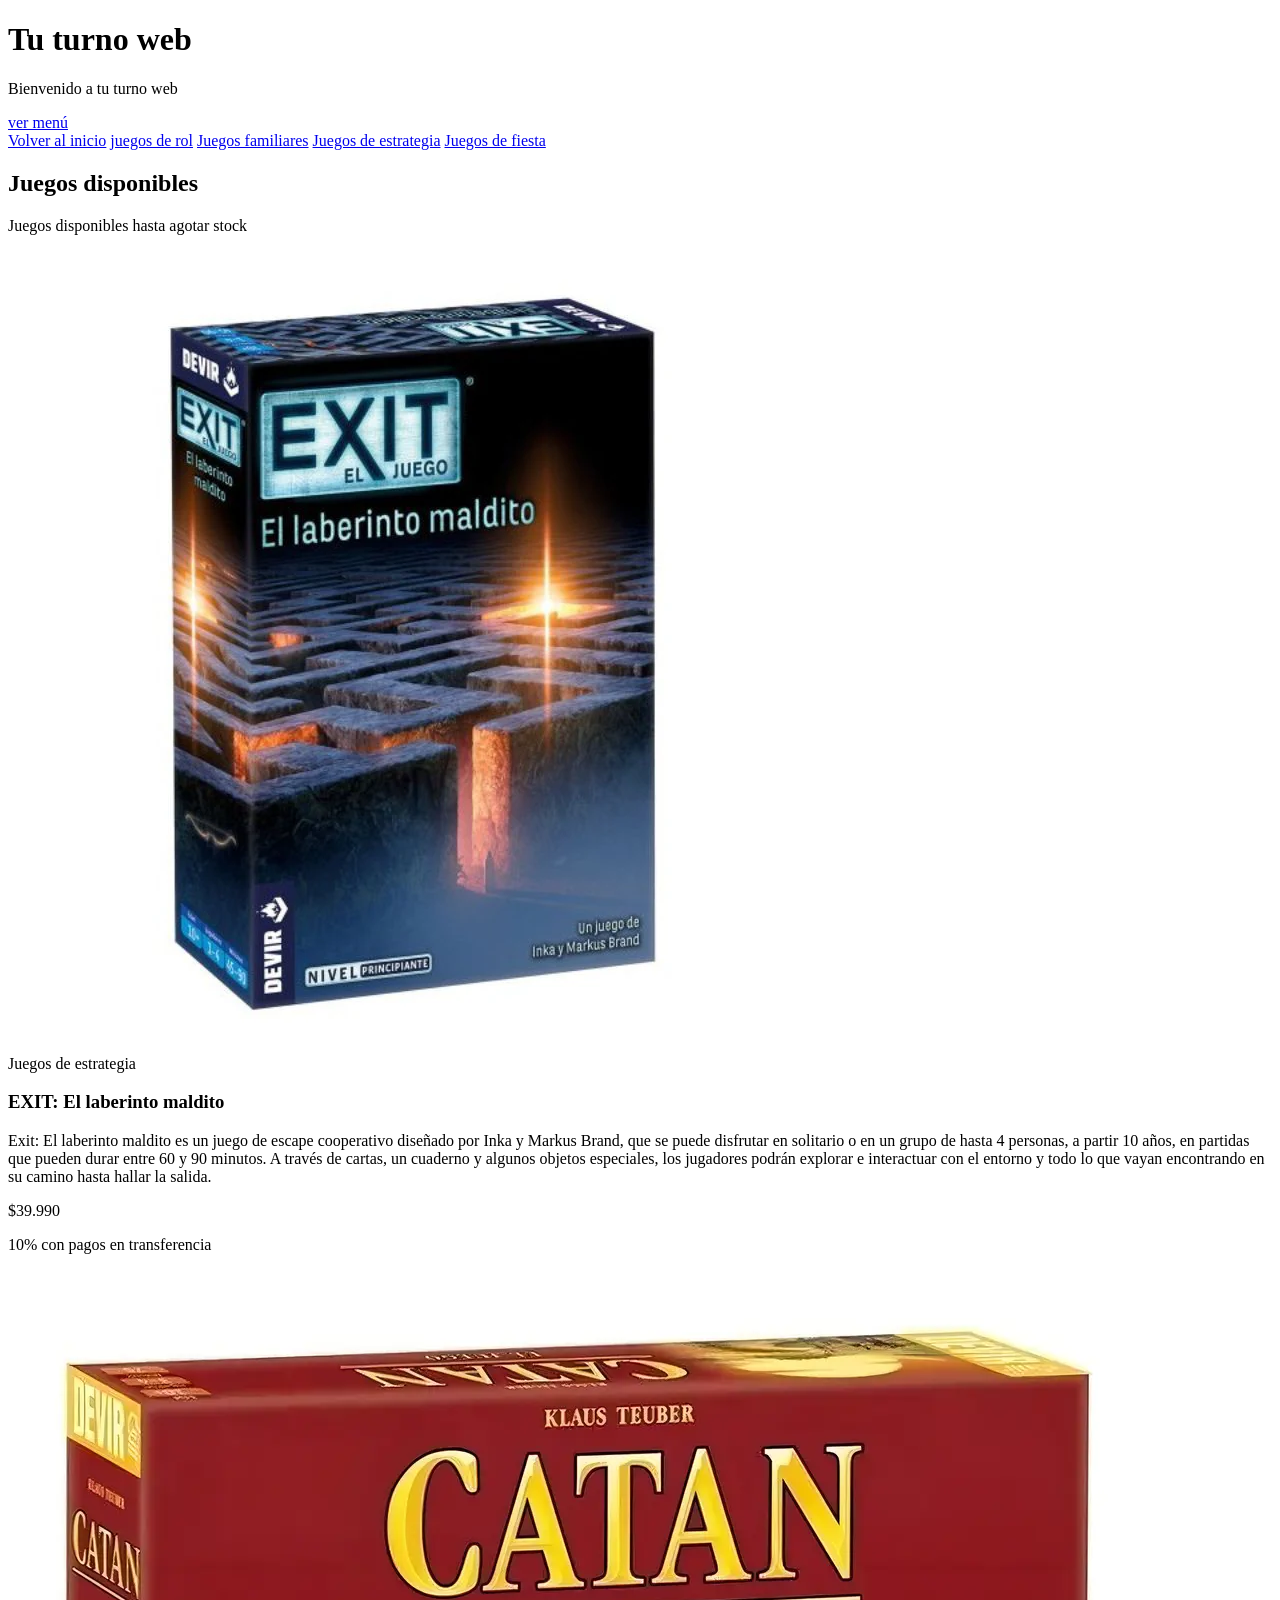
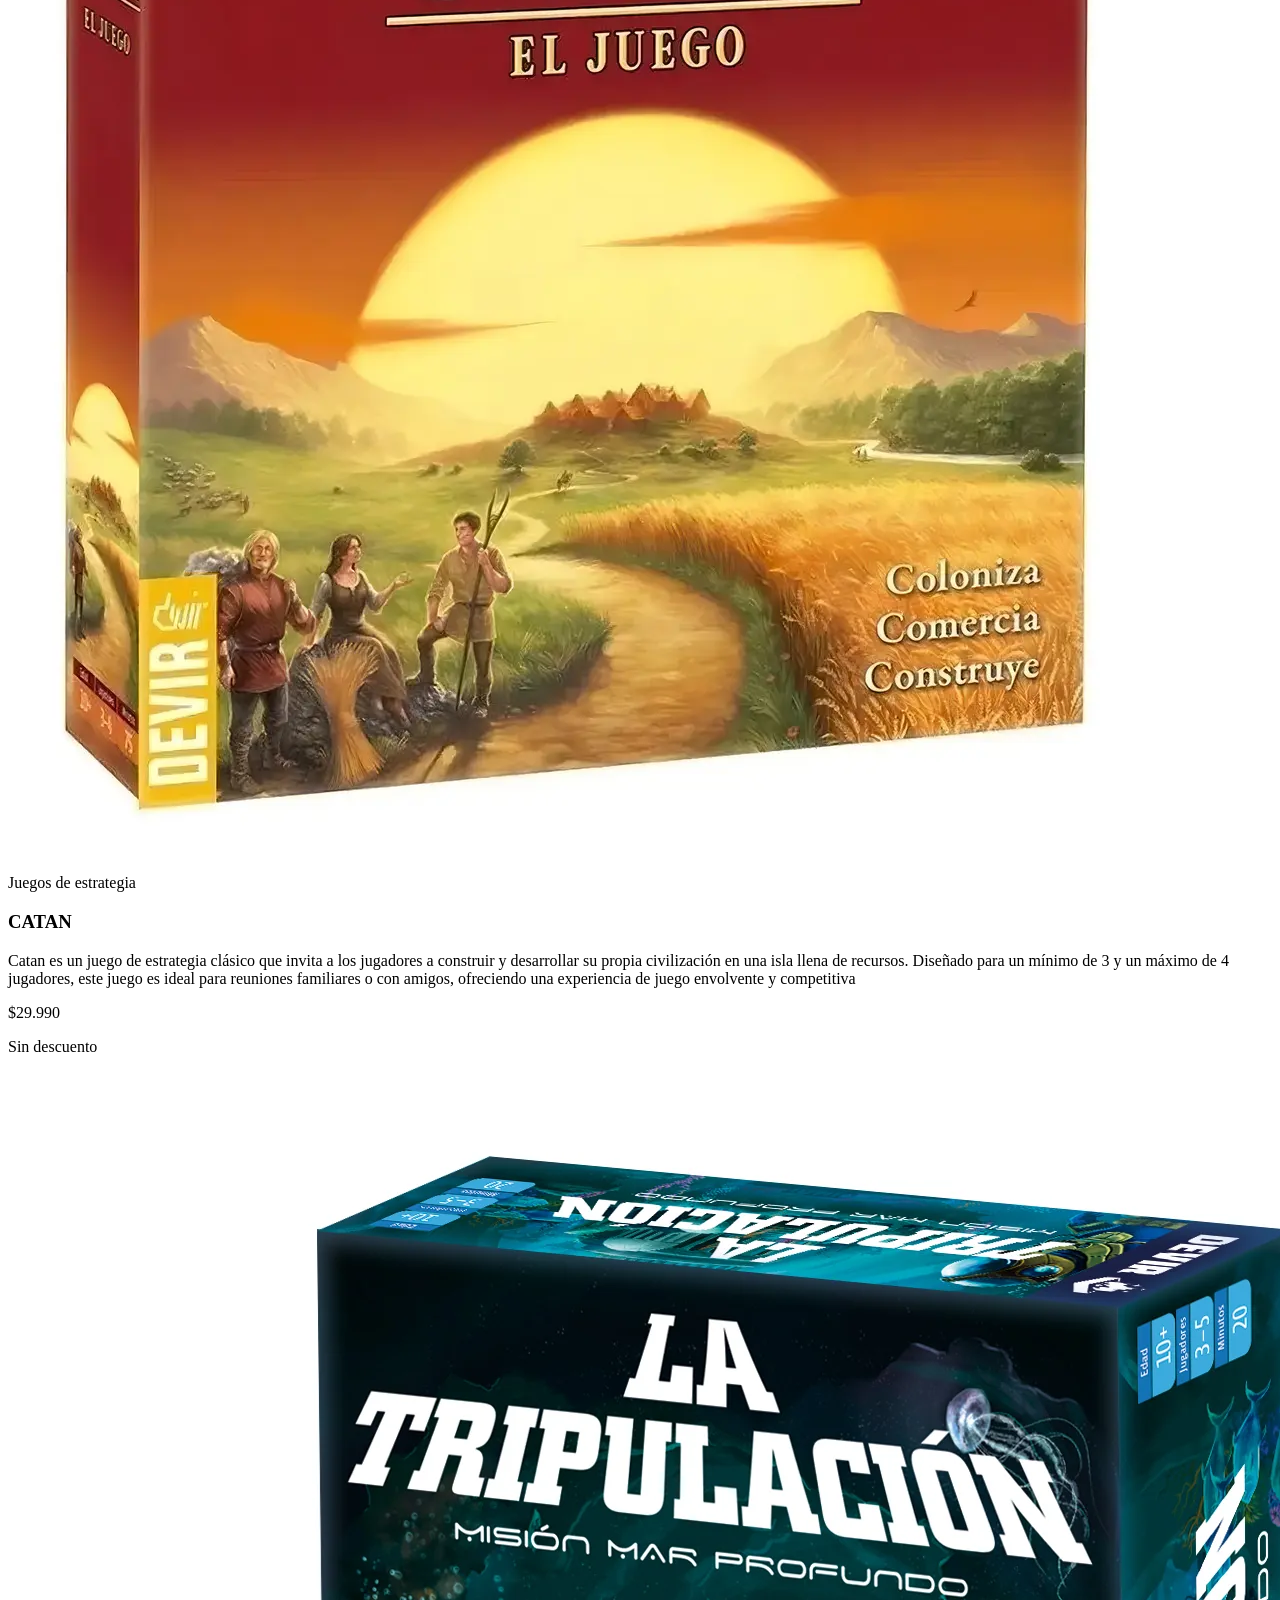
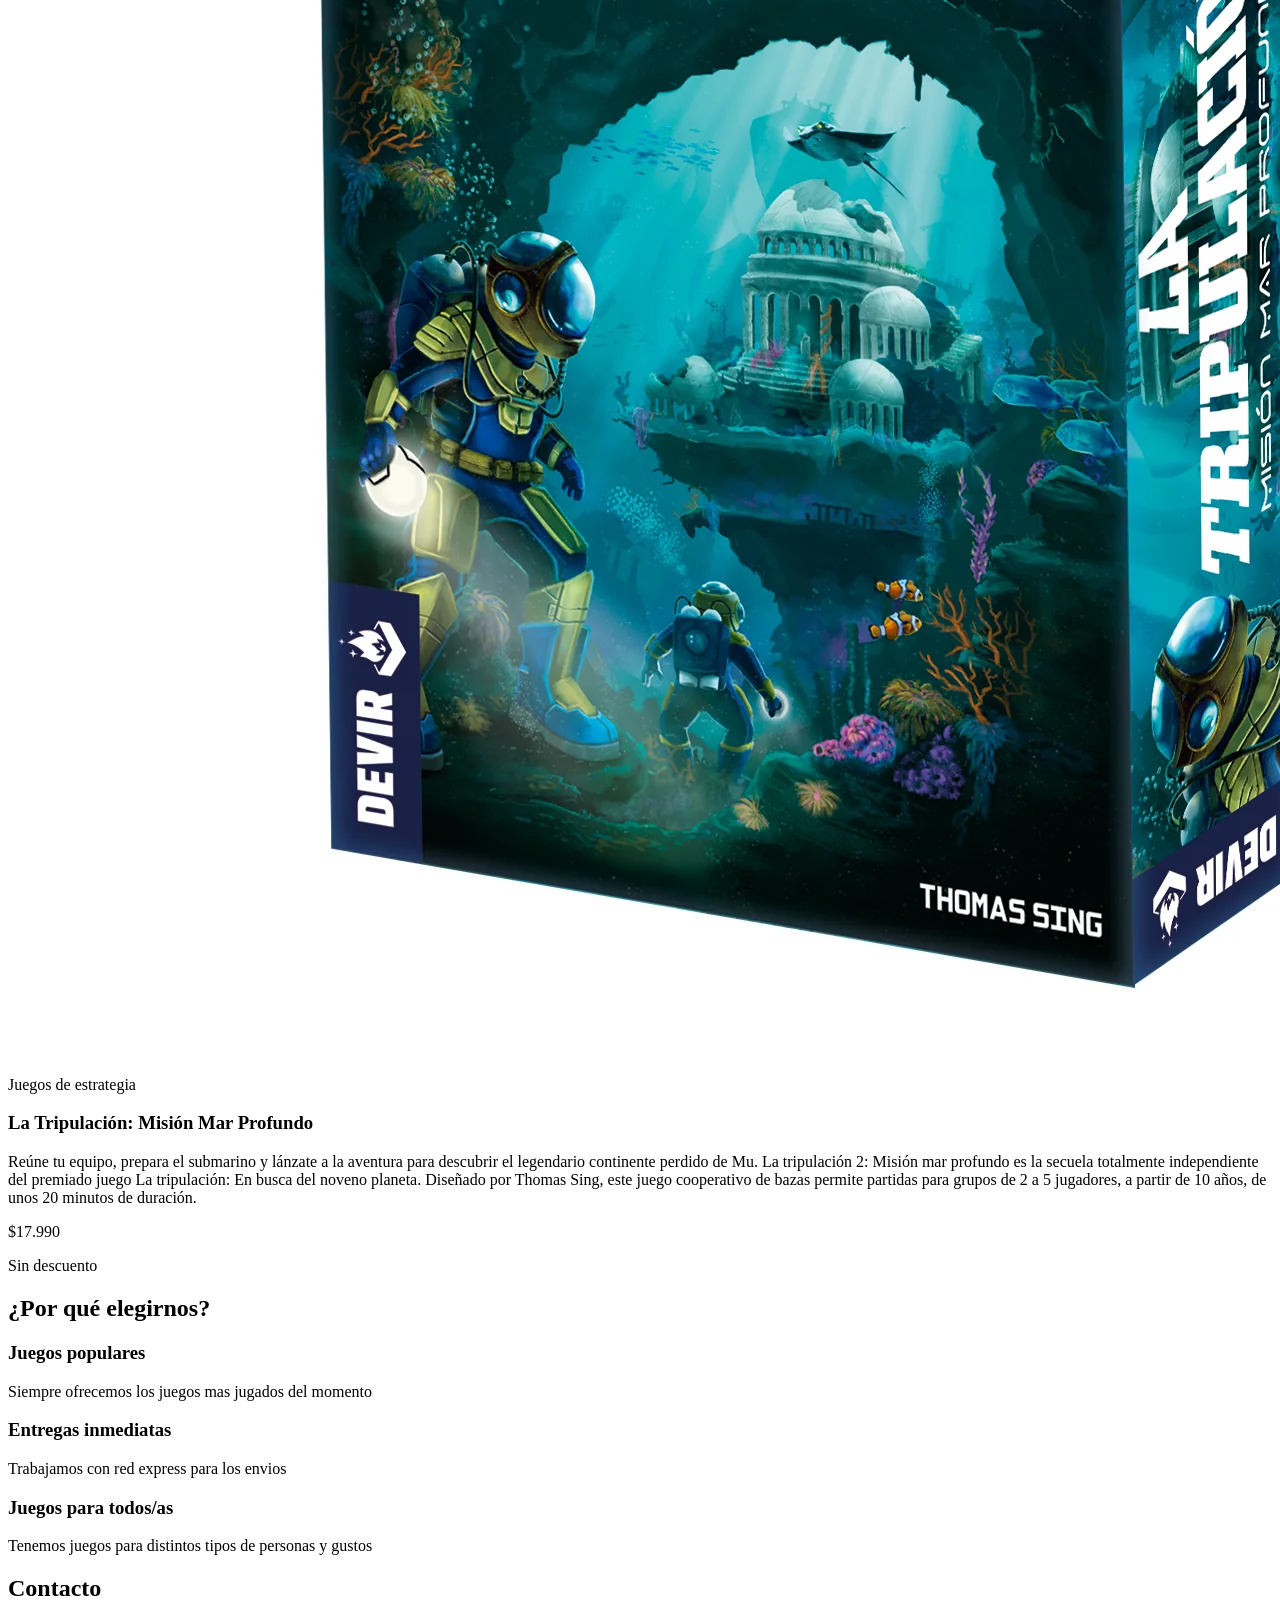
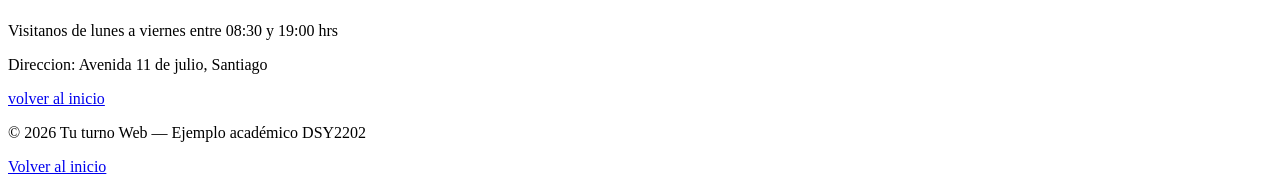
==== juegos-estrategia.html @ 8e1f60b4 "Subiendo todos los HTML" ====
<!DOCTYPE html>
<html lang="es">
     <head>
        <meta charset="UTF-8">
        <meta name="viewport" content="width=device-width, initial-scale=1.0">
        <title>Juegos estrategia</title>
        <link rel="stylesheet" href="css/style.css">
    </head>
    <body>
         <header class="encabezado" id="inicio">
            <div class="contenedor encabezado-contenido">
                <h1>Tu turno web</h1>
                <p>Bienvenido a tu turno web</p>
                <a href="#menu" class="boton-principal">ver menú</a>
            </div>
        </header>
        <nav class="navegacion">
            <a href="index.html">Volver al inicio</a>
            <a href="juegos-rol.html">juegos de rol</a>
            <a href="juegos-familiares.html">Juegos familiares</a>
            <a href="juegos-estrategia.html">Juegos de estrategia</a>
            <a href="juegos-fiesta.html">Juegos de fiesta</a>
        </nav>

        <main>
            <section class="seccion juegos">
                <div class="contenedor">
                    <h2>Juegos disponibles</h2>
                    <p>Juegos disponibles hasta agotar stock</p>

                    <div class="contenedor-tarjetas">
                        <article class="tarjeta-lista">
                            <img src="img/ExitLaberintoMaldito.webp" alt="EXIT el laberinto maldito">
                            <div class="tarjeta-lista-estrategia">
                                <span class="categoria-lista">Juegos de estrategia</span>
                                <h3>EXIT: El laberinto maldito</h3>
                                <p>
                                    Exit: El laberinto maldito es un juego de escape cooperativo diseñado por Inka y Markus Brand, que se puede disfrutar en solitario
                                    o en un grupo de hasta 4 personas, a partir 10 años, en partidas que pueden durar entre 60 y 90 minutos. A través de cartas, un cuaderno
                                    y algunos objetos especiales, los jugadores podrán explorar e interactuar con el entorno y todo lo que vayan encontrando en su camino 
                                    hasta hallar la salida.
                                </p>
                                <p class="precio-lista"> $39.990</p>
                                <p class="descuento-lista">10% con pagos en transferencia</p>
                            </div>
                        </article>

                        <article class="tarjeta-lista">
                            <img src="img/catan.webp" alt="CATAN">
                            <div class="tarjeta-lista-estrategia">
                                <span class="categoria-lista">Juegos de estrategia</span>
                                <h3>CATAN</h3>
                                <p>
                                    Catan es un juego de estrategia clásico que invita a los jugadores a construir y desarrollar su propia civilización en una isla llena de recursos.
                                    Diseñado para un mínimo de 3 y un máximo de 4 jugadores, este juego es ideal para reuniones familiares o con amigos, ofreciendo una experiencia
                                    de juego envolvente y competitiva
                                </p>
                                <p class="precio-lista">$29.990</p>
                                <p class="descuento-lista">Sin descuento</p>
                            </div>
                        </article>
                        <article class="tarjeta-lista">
                            <img src="img/tripulacion.webp" alt="Tripulacion">
                            <div class="tarjeta-lista-estrategia">
                                <span class="categoria-lista">Juegos de estrategia</span>
                                <h3>La Tripulación: Misión Mar Profundo</h3>
                                <p>
                                    Reúne tu equipo, prepara el submarino y lánzate a la aventura para descubrir el legendario continente perdido de Mu.
                                    La tripulación 2: Misión mar profundo es la secuela totalmente independiente del premiado juego La tripulación: En busca del noveno planeta.
                                    Diseñado por Thomas Sing, este juego cooperativo de bazas permite partidas para grupos de 2 a 5 jugadores, a partir de 10 años, de unos 20 minutos de duración.
                                </p>
                                <p class="precio-lista">$17.990</p>
                                <p class="descuento-lista">Sin descuento</p>
                            </div>

                        </article>
                    </div>
                </div>
            </section>

            <!-- ========================================================= -->
            <!-- SECCIÓN BENEFICIOS -->
            <!-- ========================================================= -->
            <section class="seccion beneficios" id="beneficios">
                <div class="contenedor">
                    <h2>¿Por qué elegirnos?</h2>
                    <div class="contenedor-beneficios">
                        <article class="beneficios">
                            <h3>Juegos populares</h3>
                            <p>Siempre ofrecemos los juegos mas jugados del momento</p>
                        </article>
                        <article class="beneficios">
                            <h3>Entregas inmediatas</h3>
                            <p>Trabajamos con red express para los envios</p>
                        </article>
                        <article class="beneficios">
                            <h3>Juegos para todos/as</h3>
                            <p>Tenemos juegos para distintos tipos de personas y gustos</p>
                        </article>
                    </div>
                </div>
            </section>

            <section class="seccion contacto" id="contacto">
                <div class="contenedor">
                    <h2>Contacto</h2>
                    <p>
                        Visitanos de lunes a viernes entre 08:30 y 19:00 hrs
                    </p>
                    <p>
                        Direccion: Avenida 11 de julio, Santiago
                    </p>

                    <a href="#inicio" class="boton-secundario">volver al inicio</a>
                </div>
            </section>
        </main>

         <!-- ========================================================= -->
        <!-- PIE DE PÁGINA -->
        <!-- ========================================================= -->

        <footer class="pie-pagina">
            <p>© 2026 Tu turno Web — Ejemplo académico DSY2202</p>
            <a href="index.html">Volver al inicio</a>
        </footer>
</html>
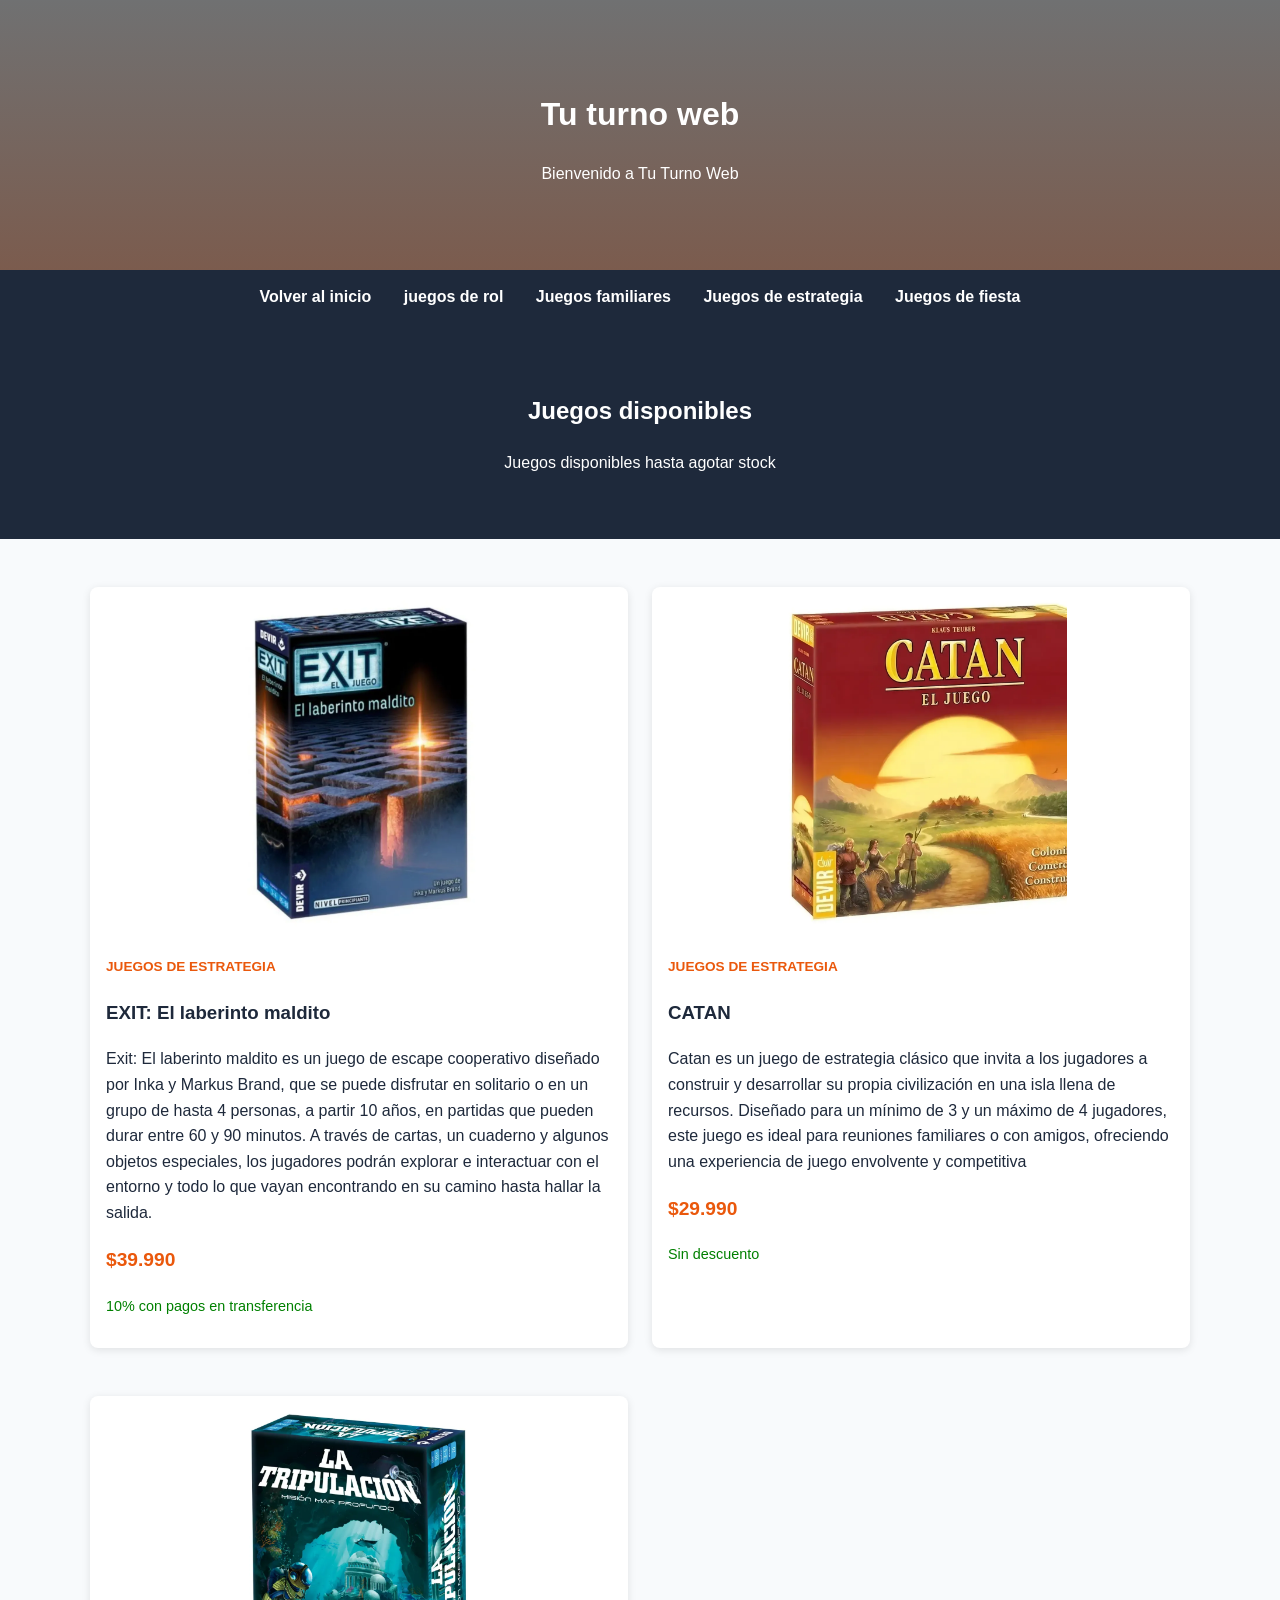
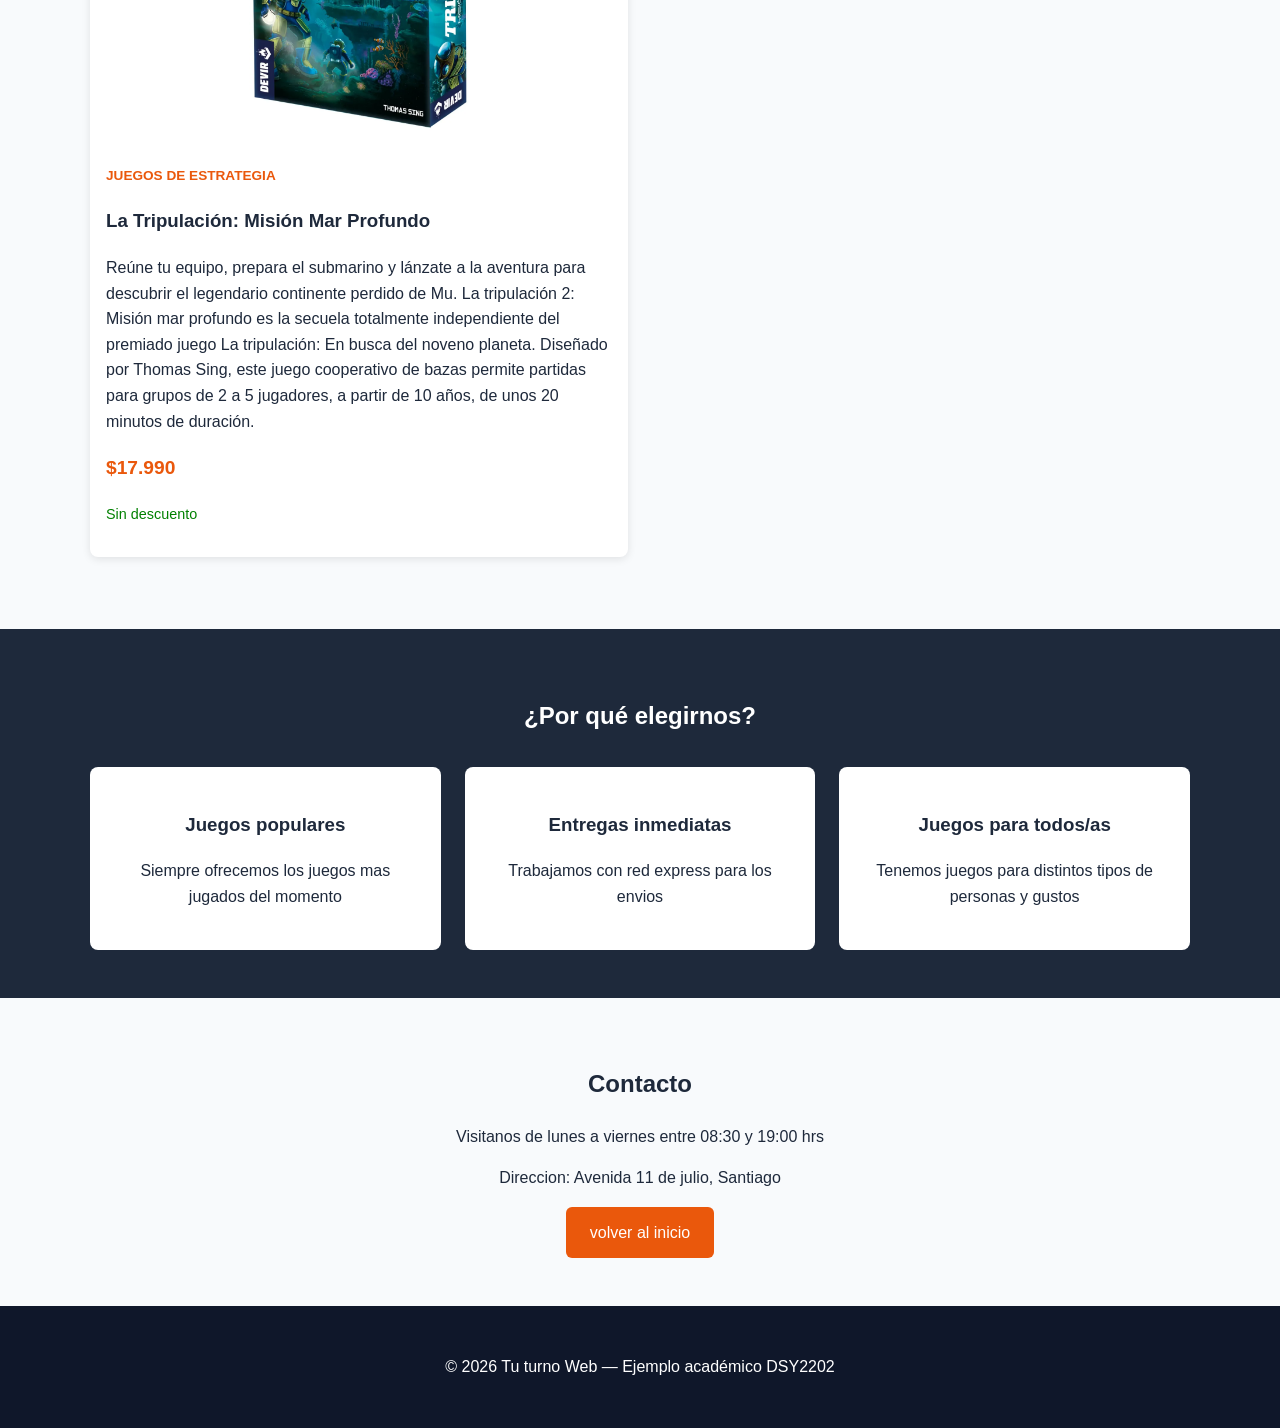
==== commit 83a2cad1: "css agregado al proyecto" ====
--- a/juegos-estrategia.html
+++ b/juegos-estrategia.html
@@ -10,8 +10,7 @@
          <header class="encabezado" id="inicio">
             <div class="contenedor encabezado-contenido">
                 <h1>Tu turno web</h1>
-                <p>Bienvenido a tu turno web</p>
-                <a href="#menu" class="boton-principal">ver menú</a>
+                <p>Bienvenido a Tu Turno Web</p>
             </div>
         </header>
         <nav class="navegacion">
@@ -27,10 +26,13 @@
                 <div class="contenedor">
                     <h2>Juegos disponibles</h2>
                     <p>Juegos disponibles hasta agotar stock</p>
-
+                </div>
+            </section>
+            <section class="seccion lista" id="lista-estrategia">
+                <div class="contenedor">
                     <div class="contenedor-tarjetas">
                         <article class="tarjeta-lista">
-                            <img src="img/ExitLaberintoMaldito.webp" alt="EXIT el laberinto maldito">
+                            <img src="img/ExitLaberintoMaldito .webp" alt="EXIT el laberinto maldito">
                             <div class="tarjeta-lista-estrategia">
                                 <span class="categoria-lista">Juegos de estrategia</span>
                                 <h3>EXIT: El laberinto maldito</h3>
@@ -46,7 +48,7 @@
                         </article>
 
                         <article class="tarjeta-lista">
-                            <img src="img/catan.webp" alt="CATAN">
+                            <img src="img/catan .webp" alt="CATAN">
                             <div class="tarjeta-lista-estrategia">
                                 <span class="categoria-lista">Juegos de estrategia</span>
                                 <h3>CATAN</h3>
@@ -60,7 +62,7 @@
                             </div>
                         </article>
                         <article class="tarjeta-lista">
-                            <img src="img/tripulacion.webp" alt="Tripulacion">
+                            <img src="img/tripulacion .webp" alt="Tripulacion">
                             <div class="tarjeta-lista-estrategia">
                                 <span class="categoria-lista">Juegos de estrategia</span>
                                 <h3>La Tripulación: Misión Mar Profundo</h3>
@@ -76,6 +78,7 @@
                         </article>
                     </div>
                 </div>
+                
             </section>
 
             <!-- ========================================================= -->
@@ -111,7 +114,7 @@
                         Direccion: Avenida 11 de julio, Santiago
                     </p>
 
-                    <a href="#inicio" class="boton-secundario">volver al inicio</a>
+                    <a href="index.html" class="boton-secundario">volver al inicio</a>
                 </div>
             </section>
         </main>
@@ -122,6 +125,5 @@
 
         <footer class="pie-pagina">
             <p>© 2026 Tu turno Web — Ejemplo académico DSY2202</p>
-            <a href="index.html">Volver al inicio</a>
         </footer>
 </html>
--- a/css/style.css
+++ b/css/style.css
@@ -0,0 +1,333 @@
+:root{
+    /* Colores principales */
+    --color-header: #1E293B;        /* Azul Oxford Profundo */
+    --color-fondo: #F8FAFC;         /* Blanco Roto / Crema */
+    --color-tarjeta: #FFFFFF;       /* Blanco Puro */
+    --color-footer: #0F172A;        /* Gris Grafito Oscuro */
+    --color-acento: #EA580C;        /* Naranja Vibrante */
+
+    /* Textos */
+    --color-texto-claro: #FFFFFF;   /* Para texto sobre fondos oscuros */
+    --color-texto-oscuro: #1E293B;  /* Para texto sobre fondos claros */
+    --fuente-principal: Arial, Helvetica, sans-serif;
+}
+
+* {
+    box-sizing: border-box;
+}
+
+body{
+    margin: 0;
+    font-family: var(--fuente-principal);
+    background-color: var(--color-fondo);
+    color: var(--color-texto-oscuro);
+    line-height: 1.6;
+}
+
+img {
+    max-width: 100%;
+    display: block;
+    height: auto;
+}
+
+.contenedor{
+    width: 90%;
+    max-width: 1100px;
+    margin: 0 auto;
+}
+
+/*
+    encabezado
+ */
+
+.encabezado{
+    min-height: 30vh;
+    background: linear-gradient(rgba(0,0,0,0.55), rgba(92,52,34,0.8));
+    background-size:  cover;
+    background-position: center;
+
+    display: flex;
+    align-items: center;
+    text-align: center;
+    color:  var(--color-tarjeta);
+}
+
+.encabezado-contenido{
+    color: var(--color-texto-claro);
+    padding: 2rem;
+    animation: fadeIn 1.5s ease;
+}
+/*
+nav
+*/
+.navegacion{
+  background-color: var(--color-texto-oscuro);
+  text-align: center;
+  padding: 14px;
+  position: sticky;
+  top: 0;
+  z-index: 10;
+  animation: slideDown 0.5s ease; 
+}
+
+.navegacion a{
+  color: var(--color-texto-claro);
+  text-decoration: none;
+  margin: 0 14px;
+  font-weight: bold;
+  transition: color 0.3s ease;
+}
+
+.navegacion a:hover{
+  color: var(--color-fondo);
+}
+
+.seccion.nosotros {
+    background-color: var(--color-header);
+    color: var(--color-texto-claro);
+    text-align: center;
+    padding: 2rem 0;
+}
+
+.seccion.juegos{
+    background-color: var(--color-header);
+    color: var(--color-texto-claro);
+    text-align: center;
+    padding: 2rem 0;
+}
+
+.seccion.menu {
+    background-color: var(--color-fondo);
+    color: var(--color-texto-oscuro);
+    text-align: center;
+    padding: 3rem 0;
+}
+
+.tarjeta {
+    background-color: var(--color-tarjeta);
+    border-radius: 8px;
+    box-shadow: 0 2px 8px rgba(0,0,0,0.1);
+    overflow: hidden;
+    margin-bottom: 1.5rem;
+    animation: slideUp 0.6s ease;
+}
+
+.tarjeta-lista {
+    background-color: var(--color-tarjeta);
+    border-radius: 8px;
+    box-shadow: 0 2px 8px rgba(0,0,0,0.1);
+    overflow: hidden;
+    margin-bottom: 1.5rem;
+    animation: slideUp 0.6s ease;
+}
+
+
+.tarjeta-contenido {
+  padding: 1rem;
+}
+
+.tarjeta-lista-rol,
+.tarjeta-lista-familiar,
+.tarjeta-lista-estrategia,
+.tarjeta-lista-fiesta {
+    padding: 1rem;
+    color: var(--color-texto-oscuro);
+}
+
+.tarjeta-lista{
+    background-color: var(--color-tarjeta);
+    border-radius: 8px;
+    box-shadow: 0 2px 8px rgba(0,0,0,0.1);
+    overflow: hidden;
+    margin-bottom: 1.5rem;
+    animation: slideUp 0.6s ease;
+}
+
+.contenedor-tarjetas {
+    display: grid;
+    grid-template-columns: repeat(2, 1fr); 
+    gap: 1.5rem;
+}
+
+.precio-lista {
+    color: var(--color-acento);
+    font-weight: bold;
+    font-size: 1.2rem;
+}
+
+.seccion.juegos {
+    background-color: var(--color-header); 
+    color: var(--color-texto-claro);
+    text-align: center;
+    padding: 3rem 0;
+}
+
+.seccion.lista {
+    background-color: var(--color-fondo); 
+    padding: 3rem 0;
+}
+
+.categoria-lista {
+    font-size: 0.85rem;
+    color: var(--color-acento);
+    font-weight: bold;
+    text-transform: uppercase;
+}
+
+.descuento-lista {
+    color: green;
+    font-size: 0.9rem;
+}
+
+.tarjeta img {
+    width: 100%;
+    height: 350px;
+    object-fit: contain;  
+    object-position: center;
+}
+
+.tarjeta-lista img {
+    width: 100%;
+    height: 350px;
+    object-fit: contain;
+    object-position: center;
+}
+
+.precio {
+    color: var(--color-acento);
+    font-weight: bold;
+    font-size: 1.2rem;
+}
+
+.descuento {
+    color: green;
+    font-size: 0.9rem;
+}
+
+.seccion.beneficios {
+    background-color: var(--color-header); 
+    color: var(--color-texto-claro);       
+    padding: 3rem 0;
+    text-align: center;
+}
+
+.contenedor-beneficios {
+    display: grid;
+    grid-template-columns: repeat(3, 1fr);
+    gap: 1.5rem;
+    margin-top: 2rem;
+}
+
+.beneficios article {
+    background-color: var(--color-tarjeta);
+    color: var(--color-texto-oscuro);
+    border-radius: 8px;
+    padding: 1.5rem;
+}
+/*
+footer
+*/
+
+.seccion.contacto {
+    background-color: var(--color-fondo);
+    color: var(--color-texto-oscuro);
+    text-align: center;
+    padding: 3rem 0;
+}
+
+
+.pie-pagina {
+    background-color: var(--color-footer);
+    color: var(--color-texto-claro);
+    display: flex;
+    align-items: center;
+    justify-content: center;
+    text-align: center;
+    padding: 2rem 0;
+}
+
+/*
+Botones
+*/
+
+.boton-principal {
+    animation: pulse 2s infinite;
+    color: var(--color-texto-claro);
+    background-color: var(--color-acento);
+    padding: 0.8rem 1.5rem;
+    border-radius: 6px;
+    text-decoration: none;
+    display: inline-block;
+}
+
+.boton-secundario{
+    animation: pulse 2s infinite;
+    color: var(--color-texto-claro);
+    background-color: var(--color-acento);
+    padding: 0.8rem 1.5rem;
+    border-radius: 6px;
+    text-decoration: none;
+    display: inline-block;
+}
+
+/*
+    ANIMACIONES
+*/
+
+@keyframes fadeIn {
+    from { opacity: 0; }
+    to   { opacity: 1; }
+}
+
+@keyframes slideUp {
+    from { transform: translateY(30px); opacity: 0; }
+    to   { transform: translateY(0); opacity: 1; }
+}
+
+@keyframes pulse {
+    0%   { transform: scale(1); }
+    50%  { transform: scale(1.05); }
+    100% { transform: scale(1); }
+}
+
+@keyframes slideDown {
+    from { transform: translateY(-100%); }
+    to   { transform: translateY(0); }
+}
+
+@media (max-width: 768px) {
+
+    /* Nav en columna */
+    .navegacion {
+        display: flex;
+        flex-direction: column;
+        gap: 8px;
+    }
+
+    .navegacion a {
+        margin: 4px 0;
+    }
+
+    /* Header más pequeño */
+    .encabezado {
+        min-height: 50vh;
+    }
+
+    /* Tarjetas ocupan todo el ancho */
+    .tarjeta {
+        width: 100%;
+    }
+
+    /* Contenedor más ancho */
+    .contenedor {
+        width: 95%;
+    }
+
+    /* Texto más pequeño */
+    .precio {
+        font-size: 1rem;
+    }
+      .contenedor-tarjetas {
+        grid-template-columns: 1fr; /* 1 columna en móvil */
+    }
+}
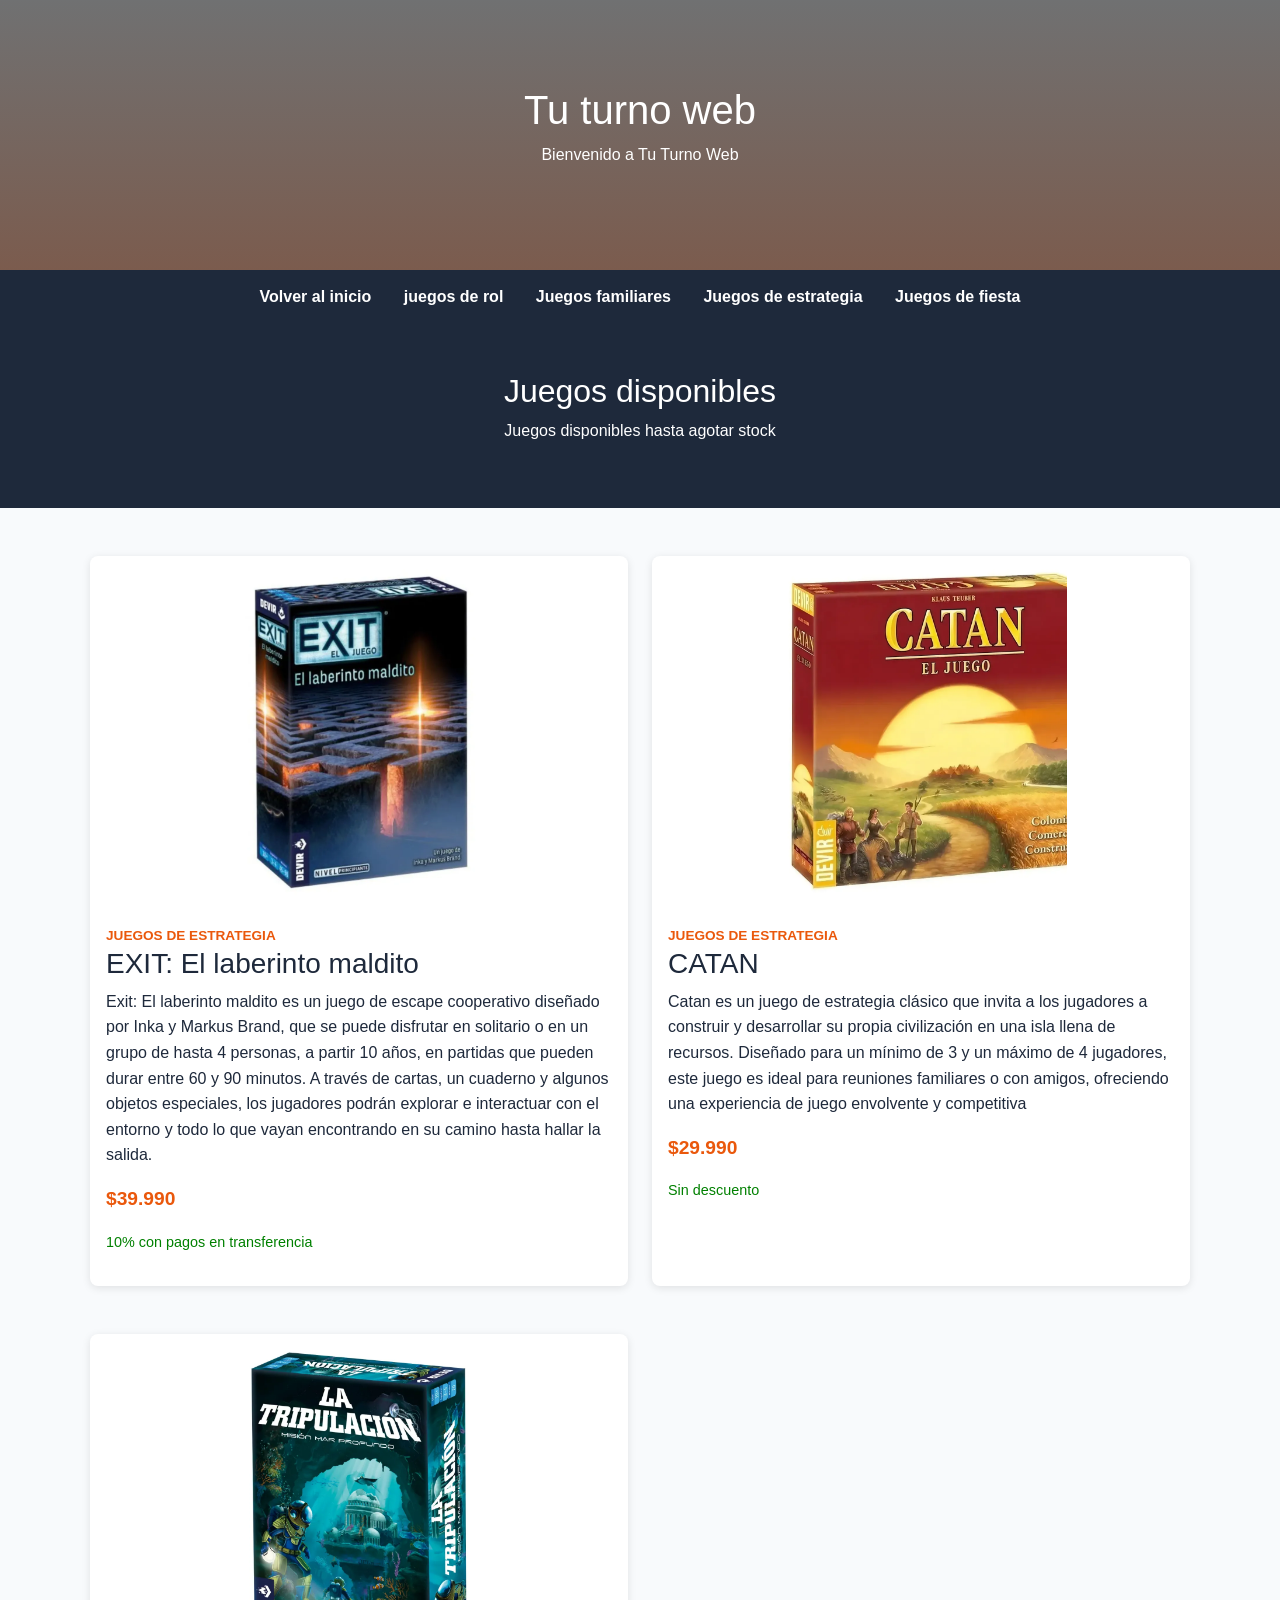
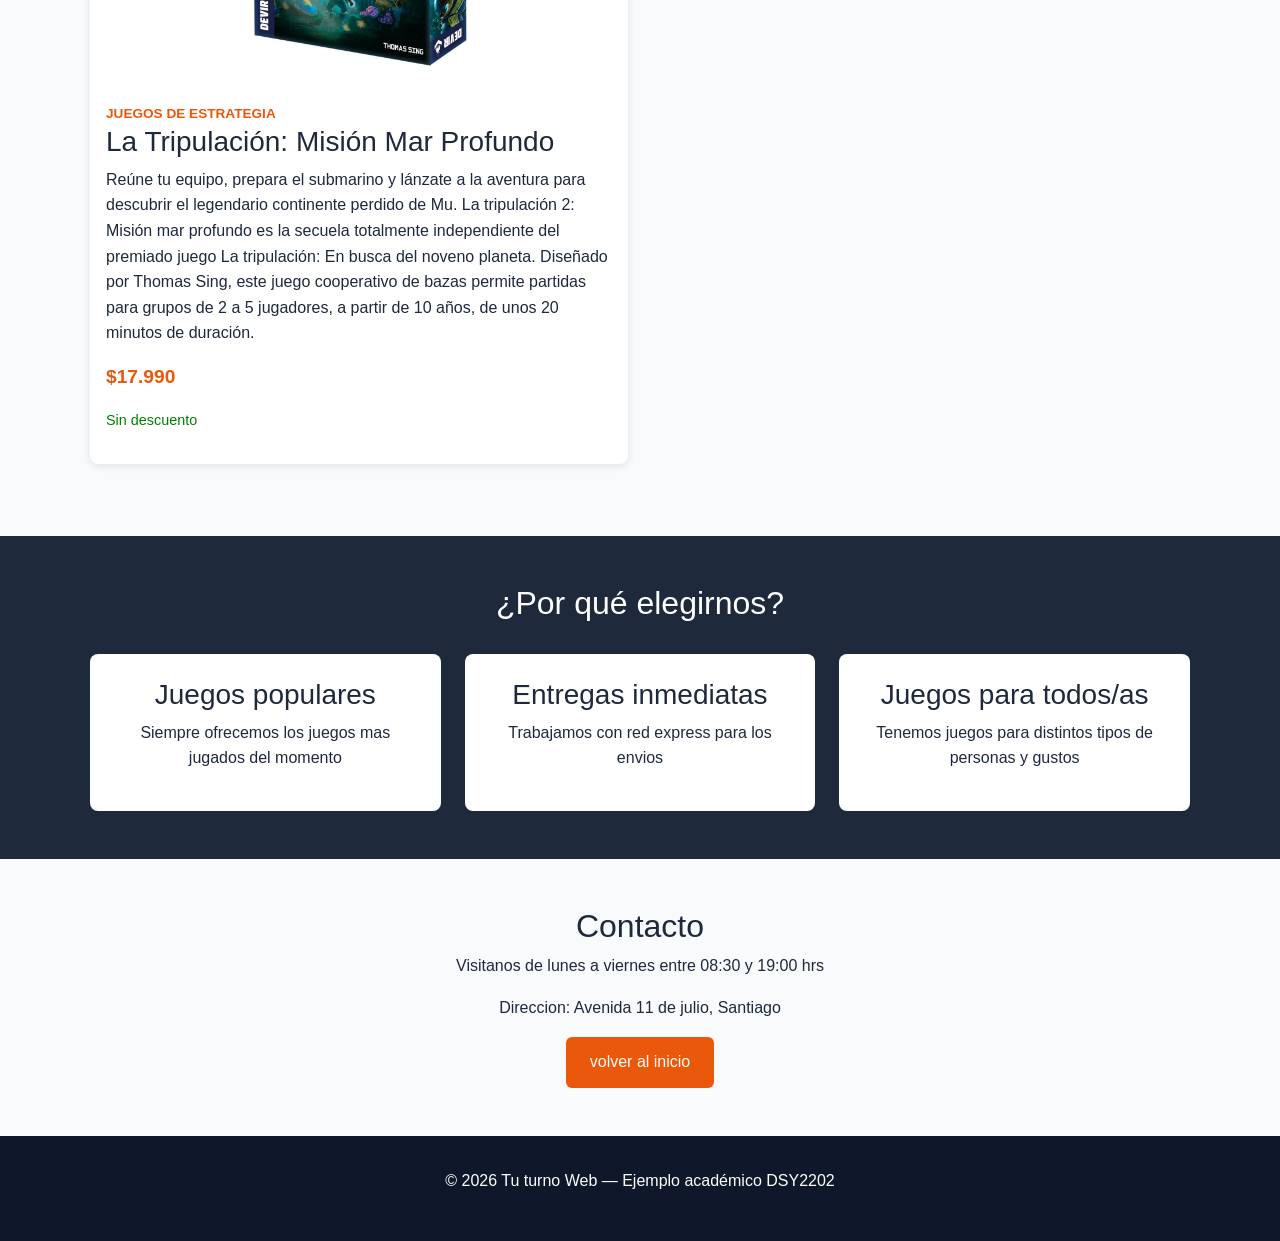
==== commit e9b21249: "Creacion html + javaScript" ====
--- a/juegos-estrategia.html
+++ b/juegos-estrategia.html
@@ -4,6 +4,7 @@
         <meta charset="UTF-8">
         <meta name="viewport" content="width=device-width, initial-scale=1.0">
         <title>Juegos estrategia</title>
+        <link href="https://cdn.jsdelivr.net/npm/bootstrap@5.3.0/dist/css/bootstrap.min.css" rel="stylesheet">
         <link rel="stylesheet" href="css/style.css">
     </head>
     <body>
@@ -126,4 +127,6 @@
         <footer class="pie-pagina">
             <p>© 2026 Tu turno Web — Ejemplo académico DSY2202</p>
         </footer>
+        <script src="https://cdn.jsdelivr.net/npm/bootstrap@5.3.0/dist/js/bootstrap.bundle.min.js"></script>
+    </body>
 </html>
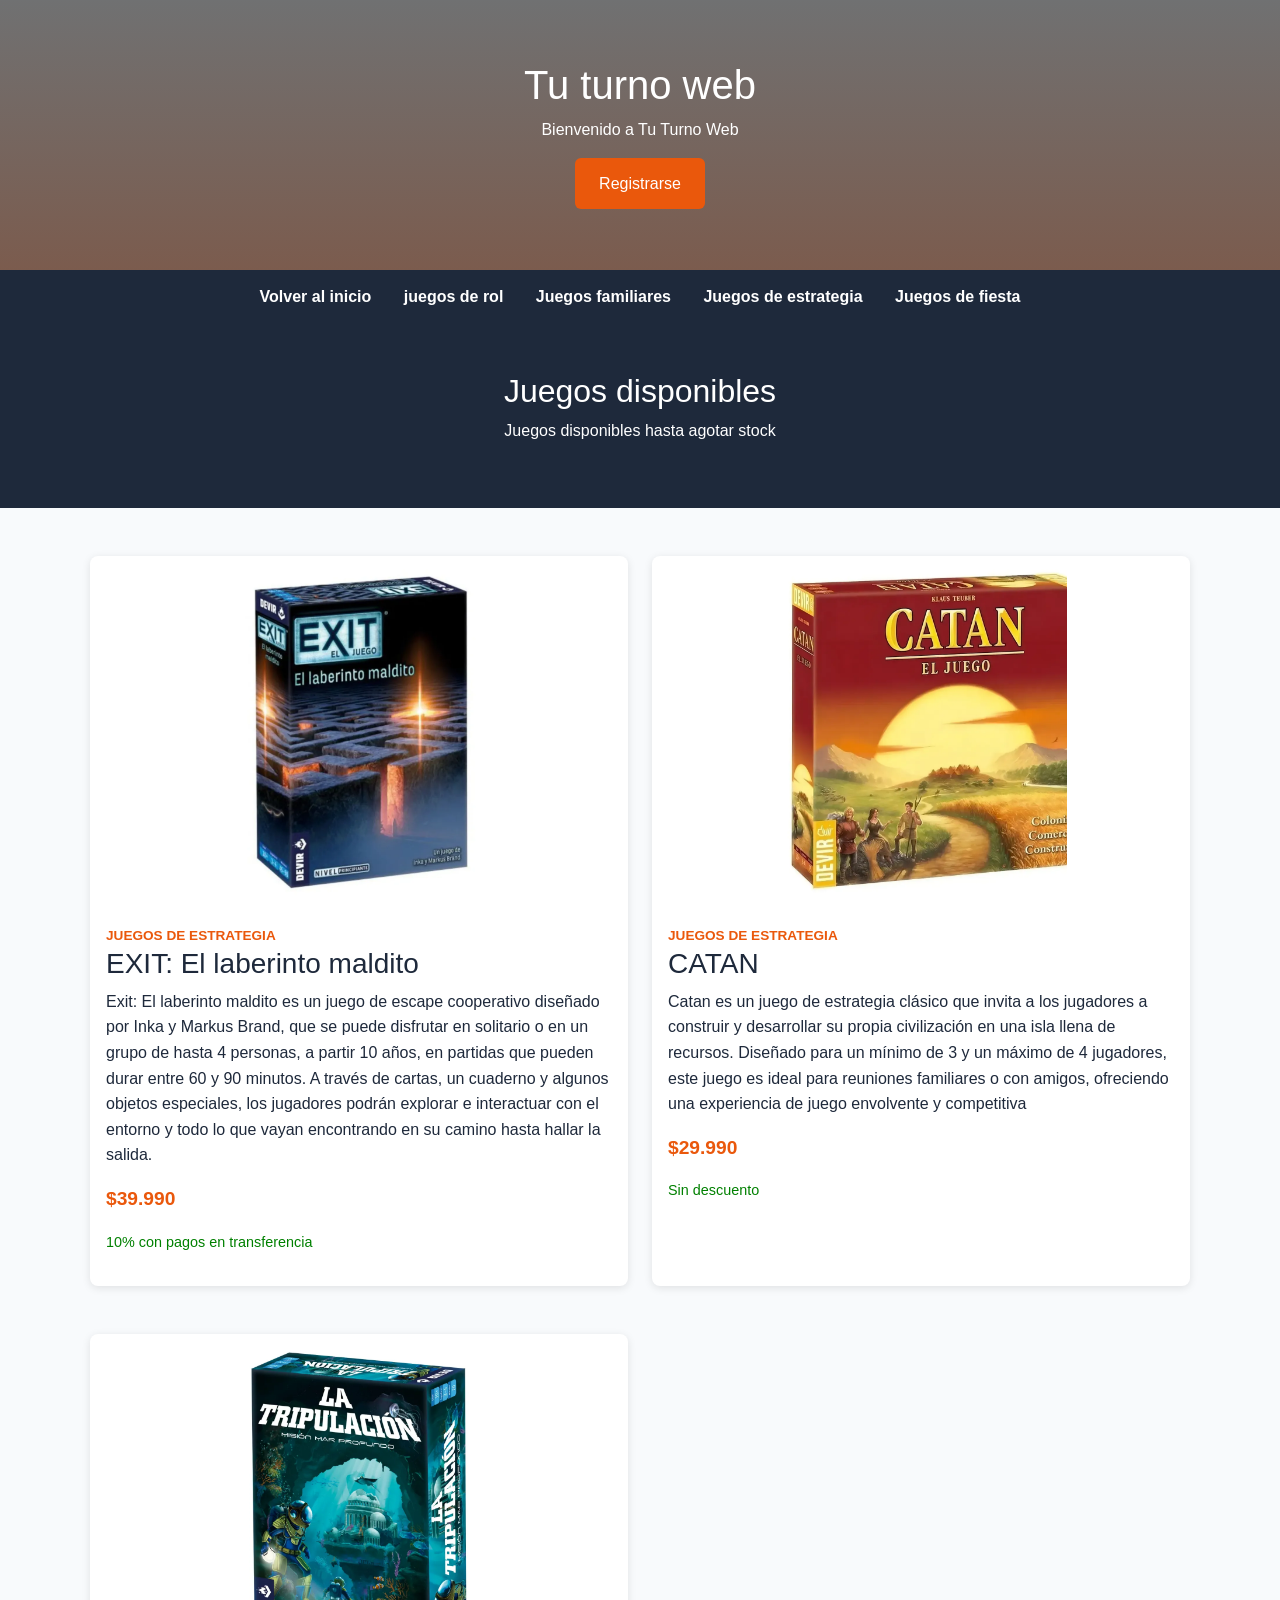
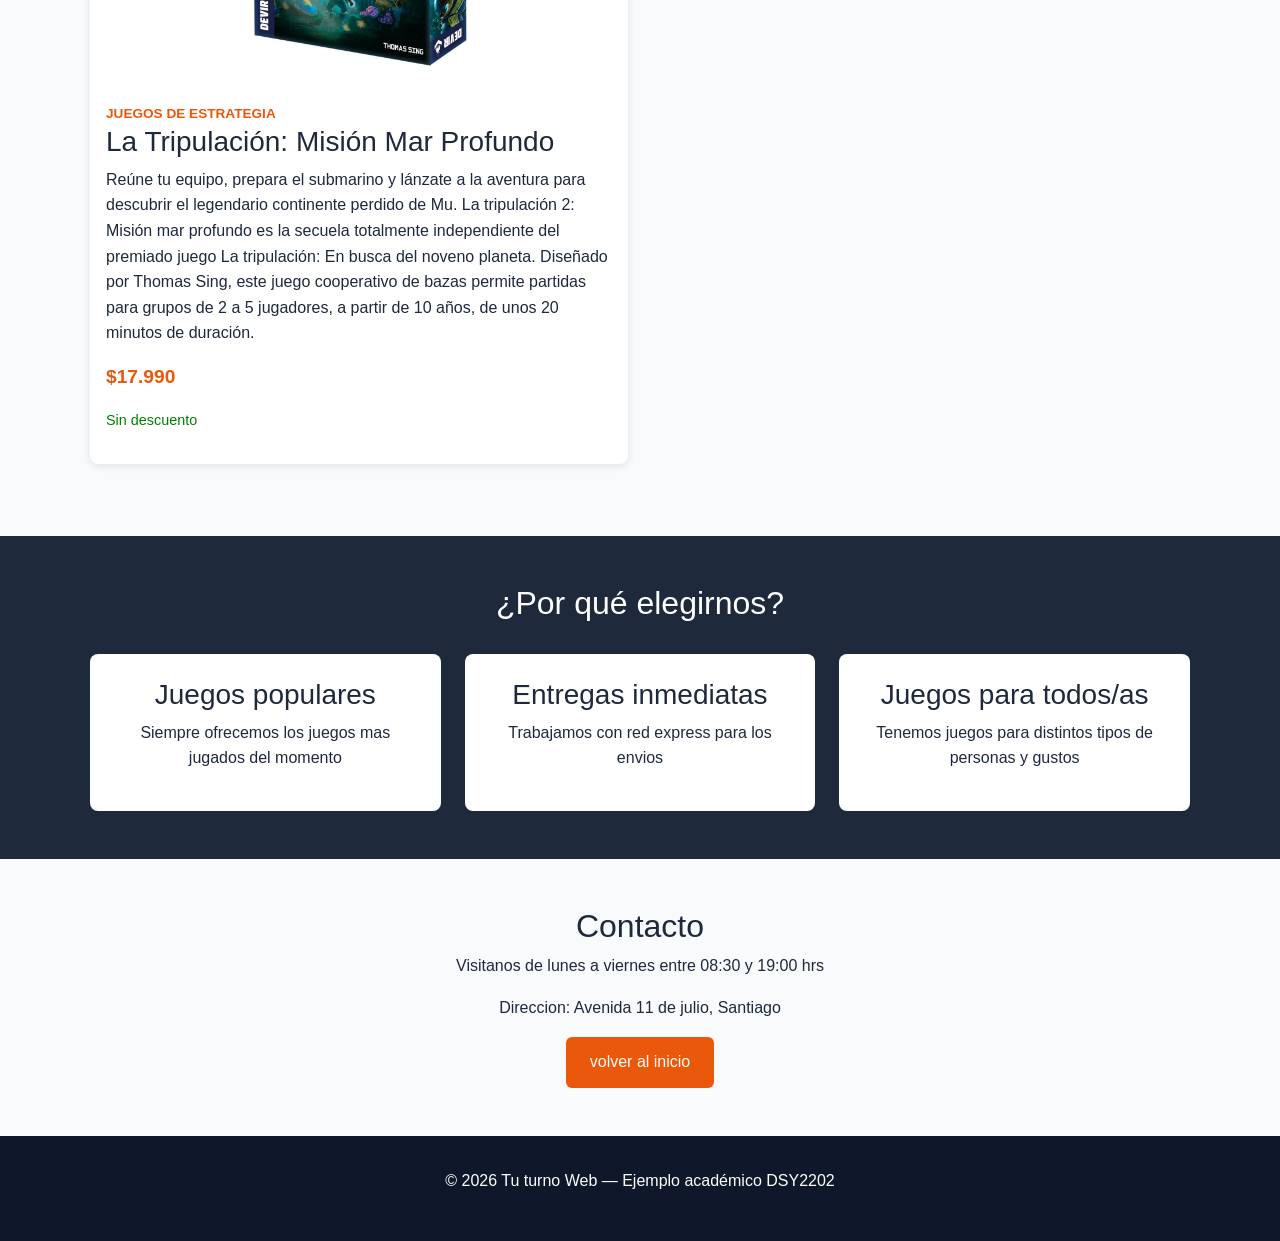
==== commit bdd25a38: "correcion mobile mas regisro en todos html" ====
--- a/juegos-estrategia.html
+++ b/juegos-estrategia.html
@@ -12,6 +12,7 @@
             <div class="contenedor encabezado-contenido">
                 <h1>Tu turno web</h1>
                 <p>Bienvenido a Tu Turno Web</p>
+                <a href="registro.html" class="boton-principal">Registrarse</a>
             </div>
         </header>
         <nav class="navegacion">
--- a/css/style.css
+++ b/css/style.css
@@ -270,6 +270,14 @@
     display: inline-block;
 }
 
+.seccion.registro {
+    padding: 3rem 0; 
+}
+
+#formulario-registro {
+    margin-bottom: 2rem;
+}
+
 /*
     ANIMACIONES
 */
@@ -310,7 +318,7 @@
 
     /* Header más pequeño */
     .encabezado {
-        min-height: 50vh;
+        min-height: 40vh;
     }
 
     /* Tarjetas ocupan todo el ancho */
@@ -330,4 +338,8 @@
       .contenedor-tarjetas {
         grid-template-columns: 1fr; /* 1 columna en móvil */
     }
+
+    .contenedor-beneficios {
+        grid-template-columns: 1fr; /* ← 1 columna en móvil */
+    }
 }
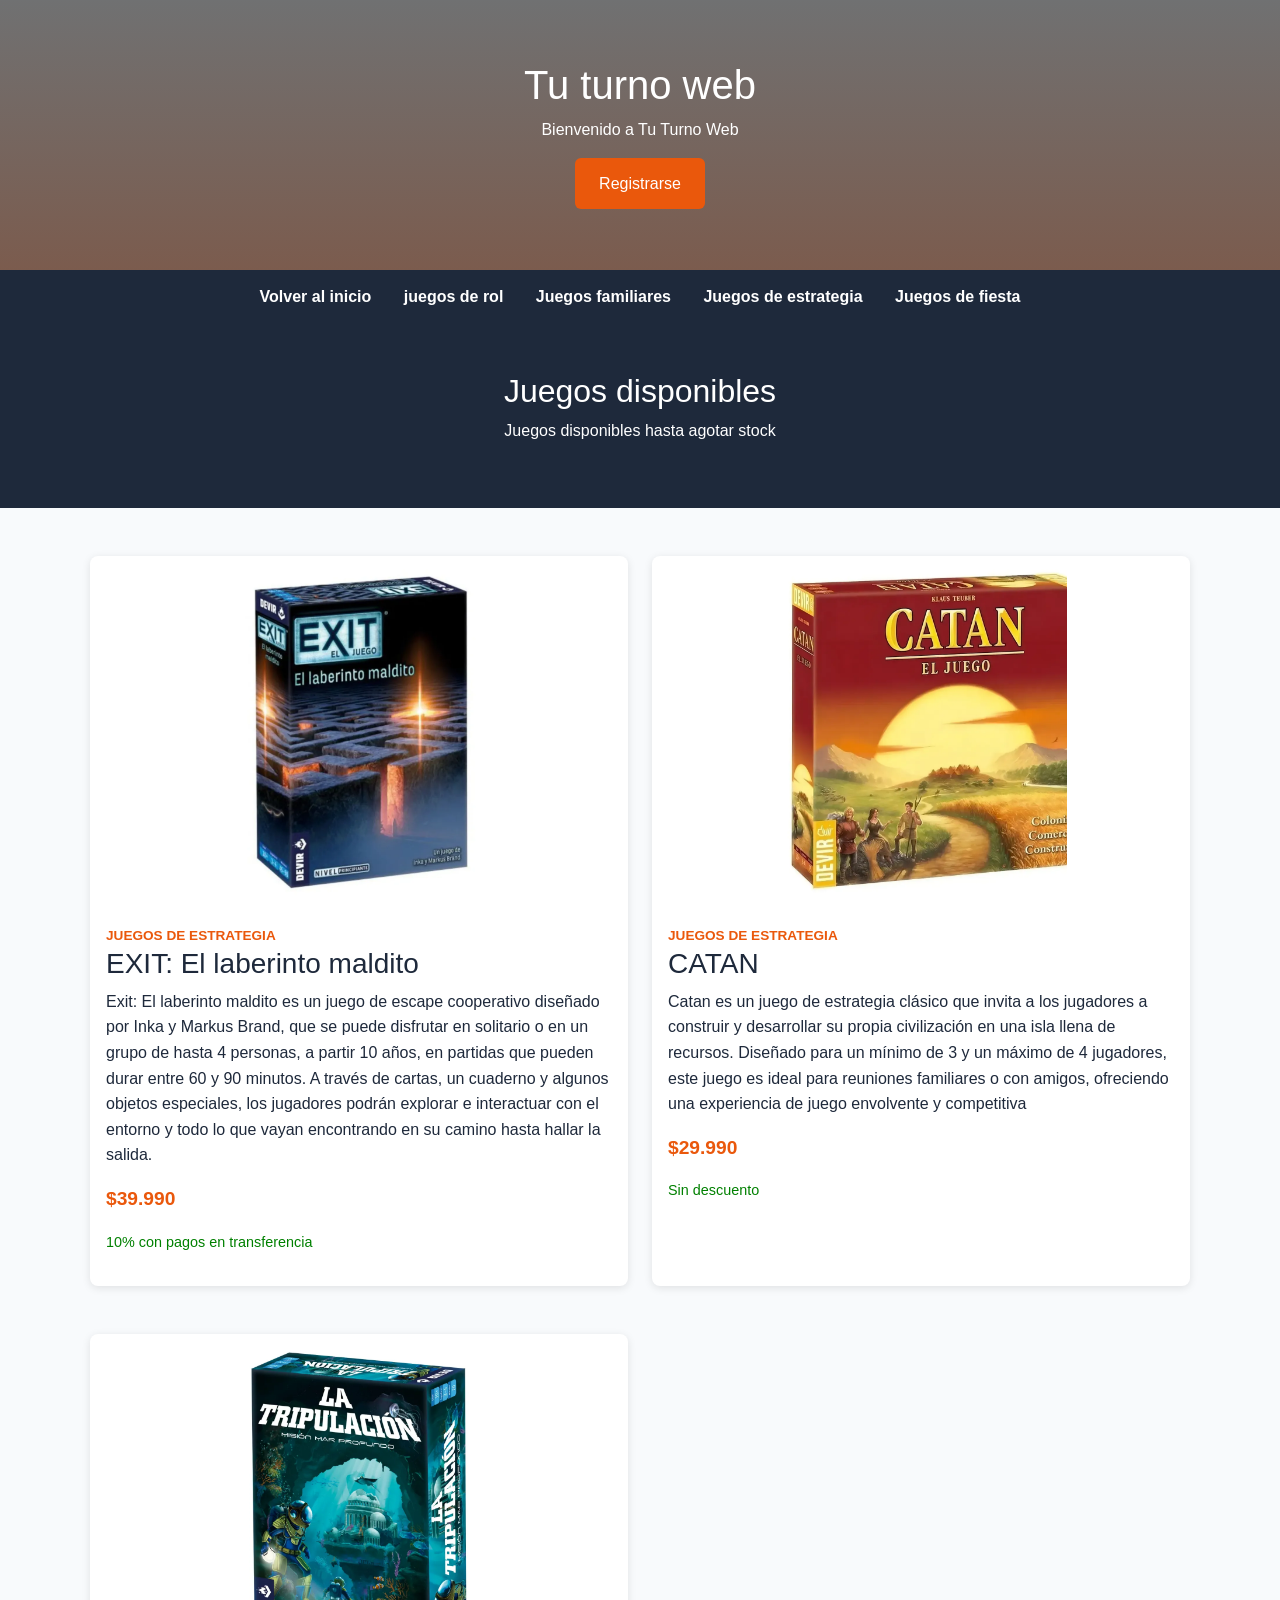
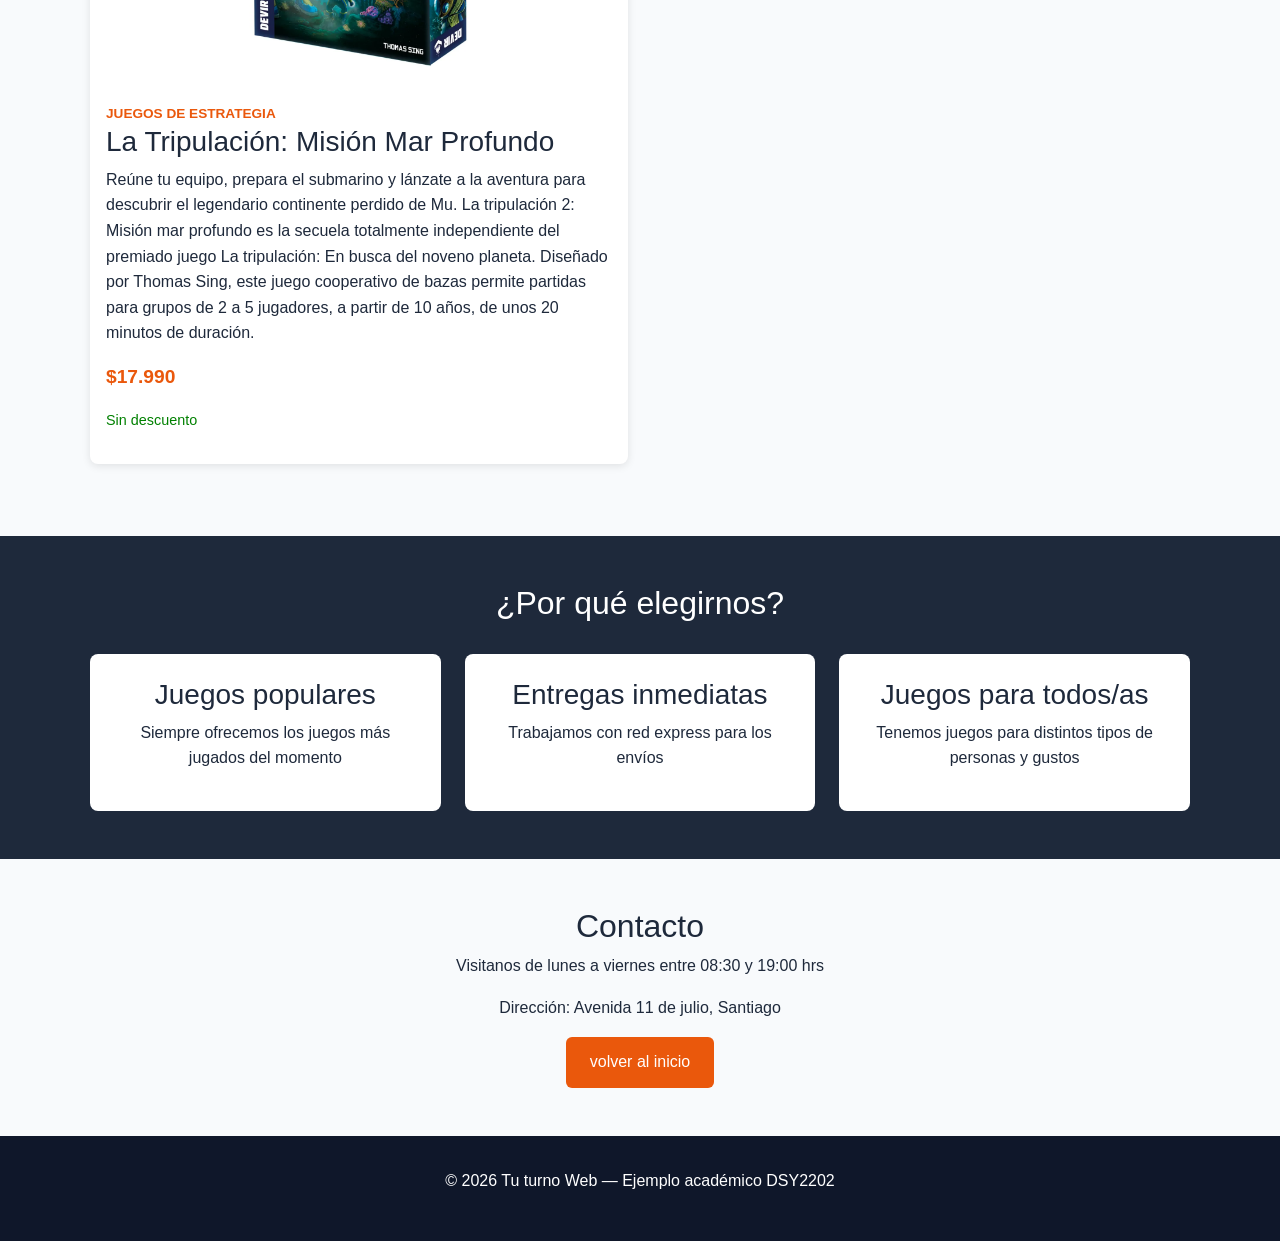
==== commit c8948bb5: "Correccion de texto mas readme" ====
--- a/juegos-estrategia.html
+++ b/juegos-estrategia.html
@@ -92,11 +92,11 @@
                     <div class="contenedor-beneficios">
                         <article class="beneficios">
                             <h3>Juegos populares</h3>
-                            <p>Siempre ofrecemos los juegos mas jugados del momento</p>
+                            <p>Siempre ofrecemos los juegos más jugados del momento</p>
                         </article>
                         <article class="beneficios">
                             <h3>Entregas inmediatas</h3>
-                            <p>Trabajamos con red express para los envios</p>
+                            <p>Trabajamos con red express para los envíos</p>
                         </article>
                         <article class="beneficios">
                             <h3>Juegos para todos/as</h3>
@@ -113,7 +113,7 @@
                         Visitanos de lunes a viernes entre 08:30 y 19:00 hrs
                     </p>
                     <p>
-                        Direccion: Avenida 11 de julio, Santiago
+                        Dirección: Avenida 11 de julio, Santiago
                     </p>
 
                     <a href="index.html" class="boton-secundario">volver al inicio</a>
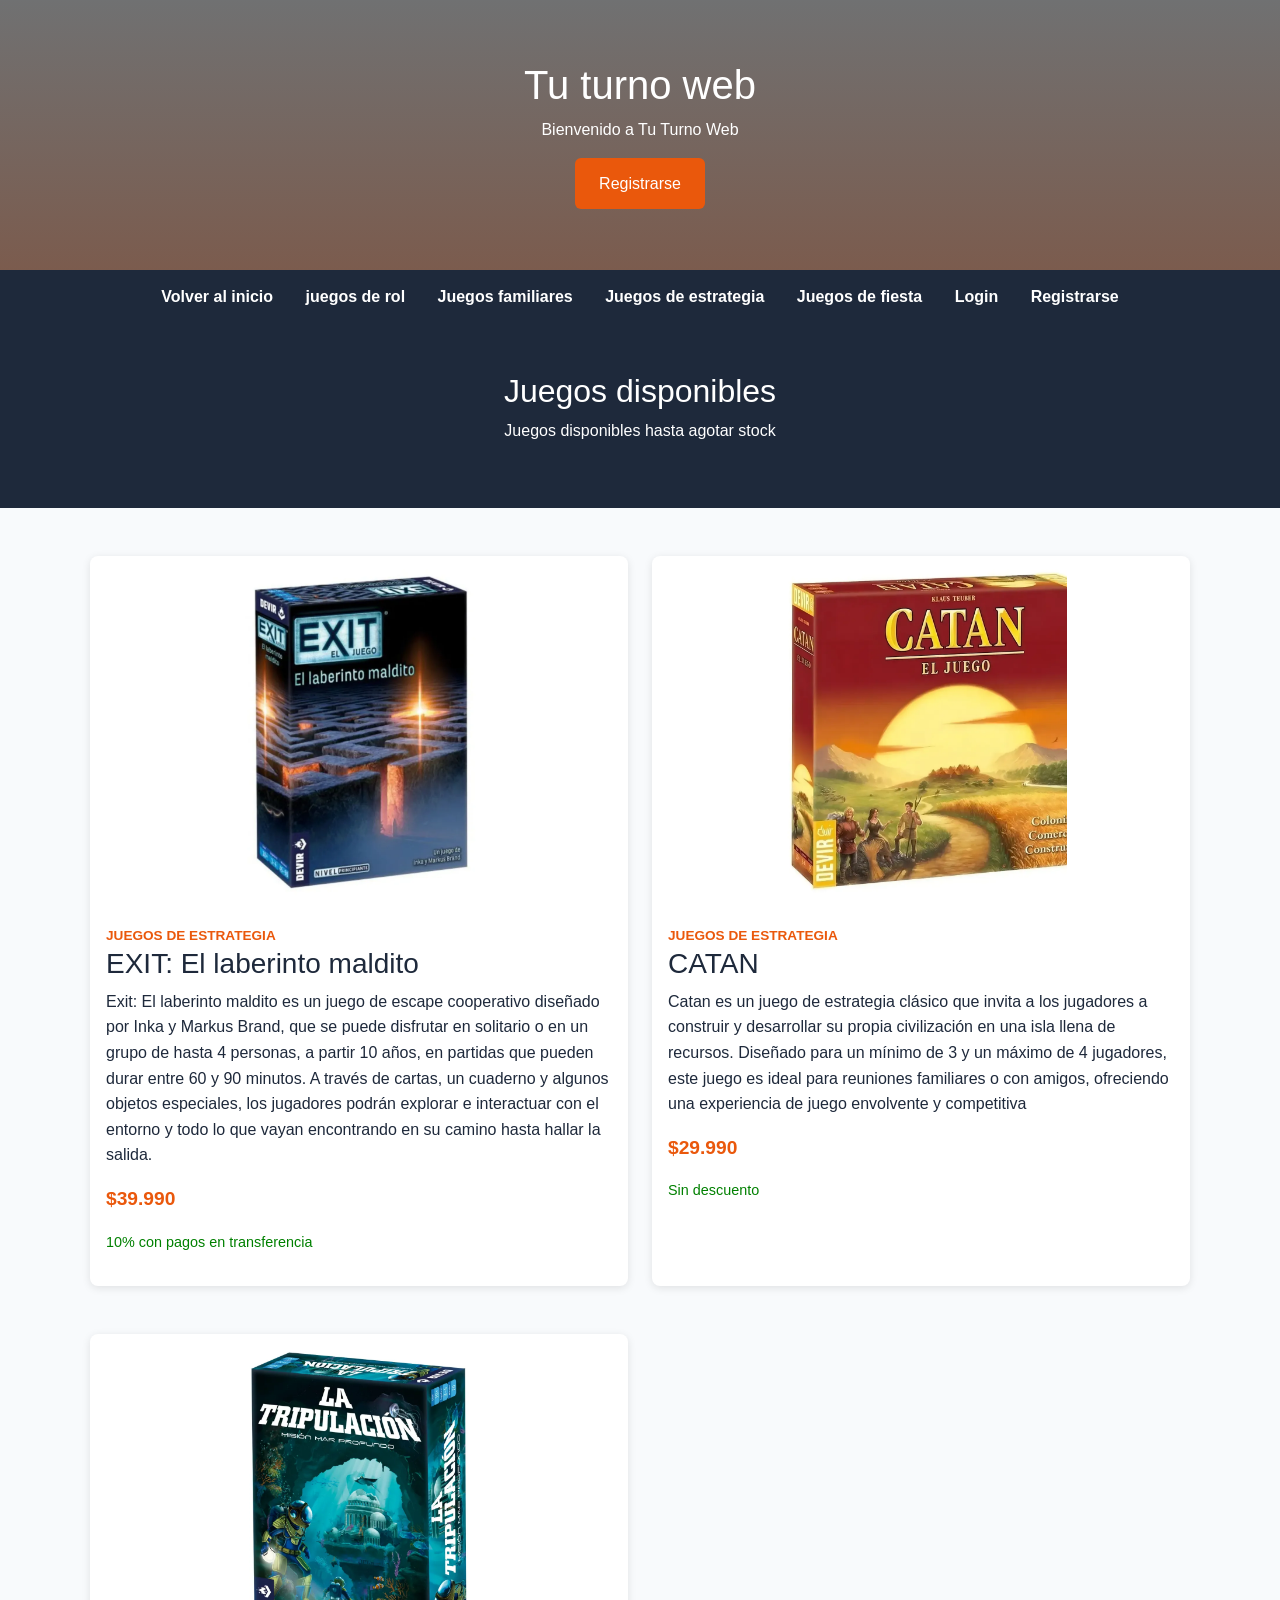
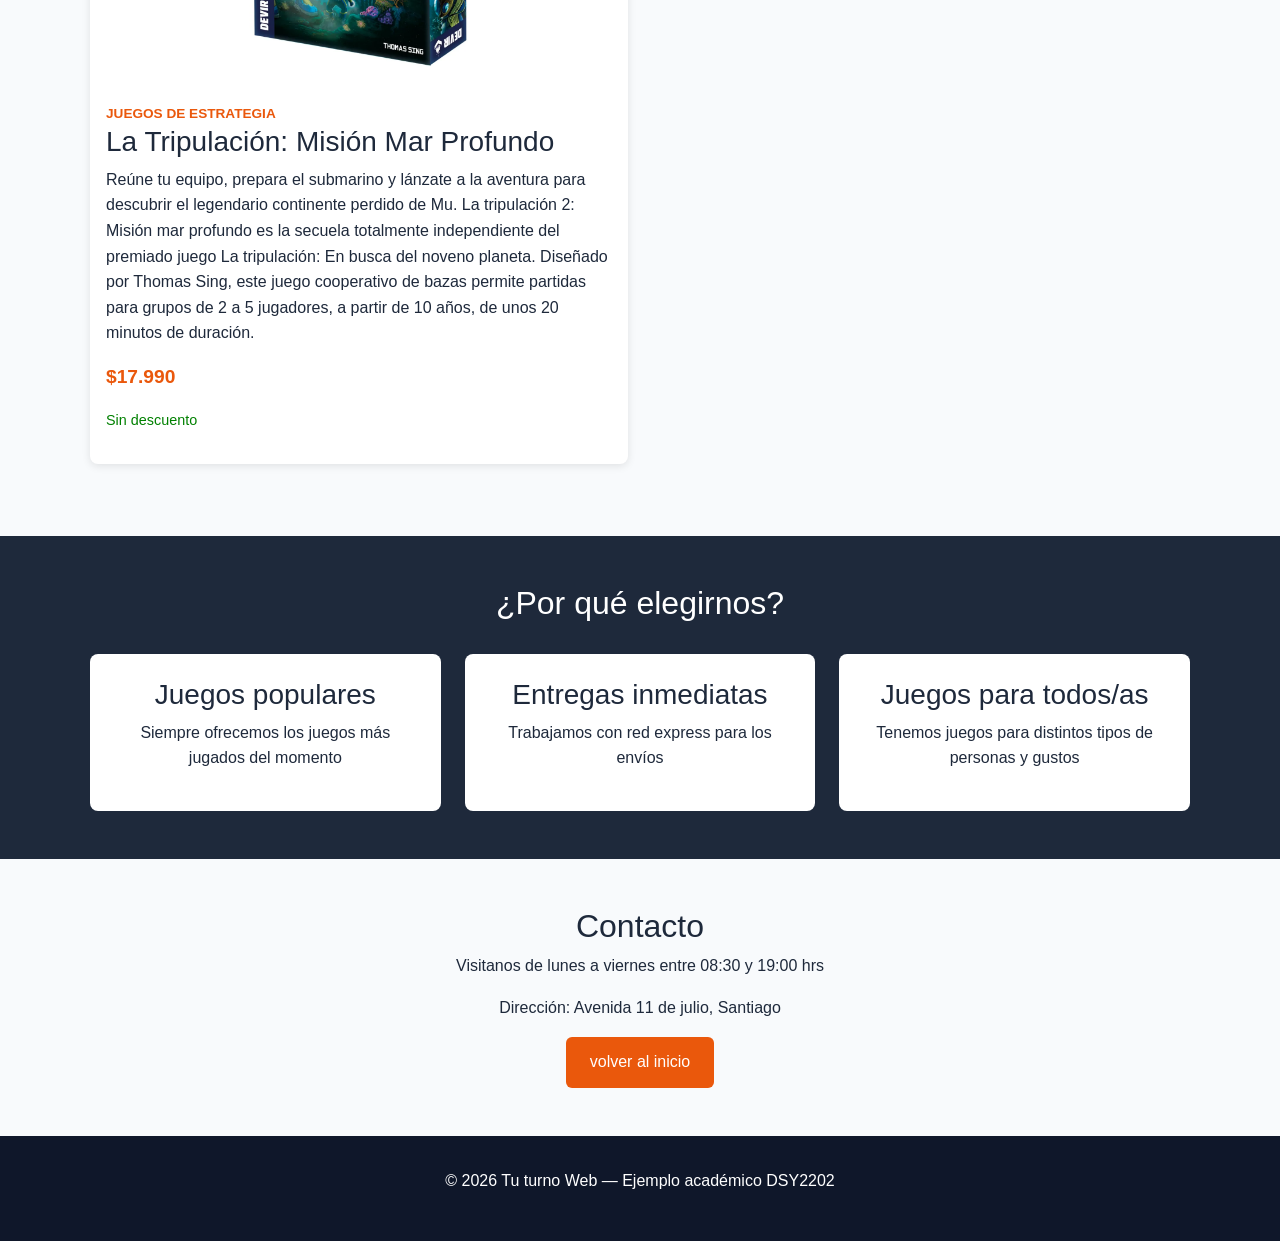
==== commit 22ae3859: "Creacion html js login - recuperar-contrasena" ====
--- a/juegos-estrategia.html
+++ b/juegos-estrategia.html
@@ -21,6 +21,8 @@
             <a href="juegos-familiares.html">Juegos familiares</a>
             <a href="juegos-estrategia.html">Juegos de estrategia</a>
             <a href="juegos-fiesta.html">Juegos de fiesta</a>
+            <a href="login.html">Login</a>
+            <a href="registro.html">Registrarse</a>
         </nav>
 
         <main>
--- a/css/style.css
+++ b/css/style.css
@@ -16,12 +16,19 @@
     box-sizing: border-box;
 }
 
+main {
+     flex: 1;
+}
+
 body{
     margin: 0;
     font-family: var(--fuente-principal);
     background-color: var(--color-fondo);
     color: var(--color-texto-oscuro);
     line-height: 1.6;
+    min-height: 100vh;
+    display: flex;
+    flex-direction: column;
 }
 
 img {
@@ -278,6 +285,24 @@
     margin-bottom: 2rem;
 }
 
+.login {
+    background-color: var(--color-fondo);
+    padding: 3rem 0;
+}
+
+.login .contenedor {
+    max-width: 500px;
+}
+
+.form-recuperar {
+    background-color: var(--color-fondo);
+    padding: 3rem 0;
+}
+
+.recuperar-contrasena .contenedor {
+    max-width: 500px;
+    padding: 3rem 0;
+}   
 /*
     ANIMACIONES
 */
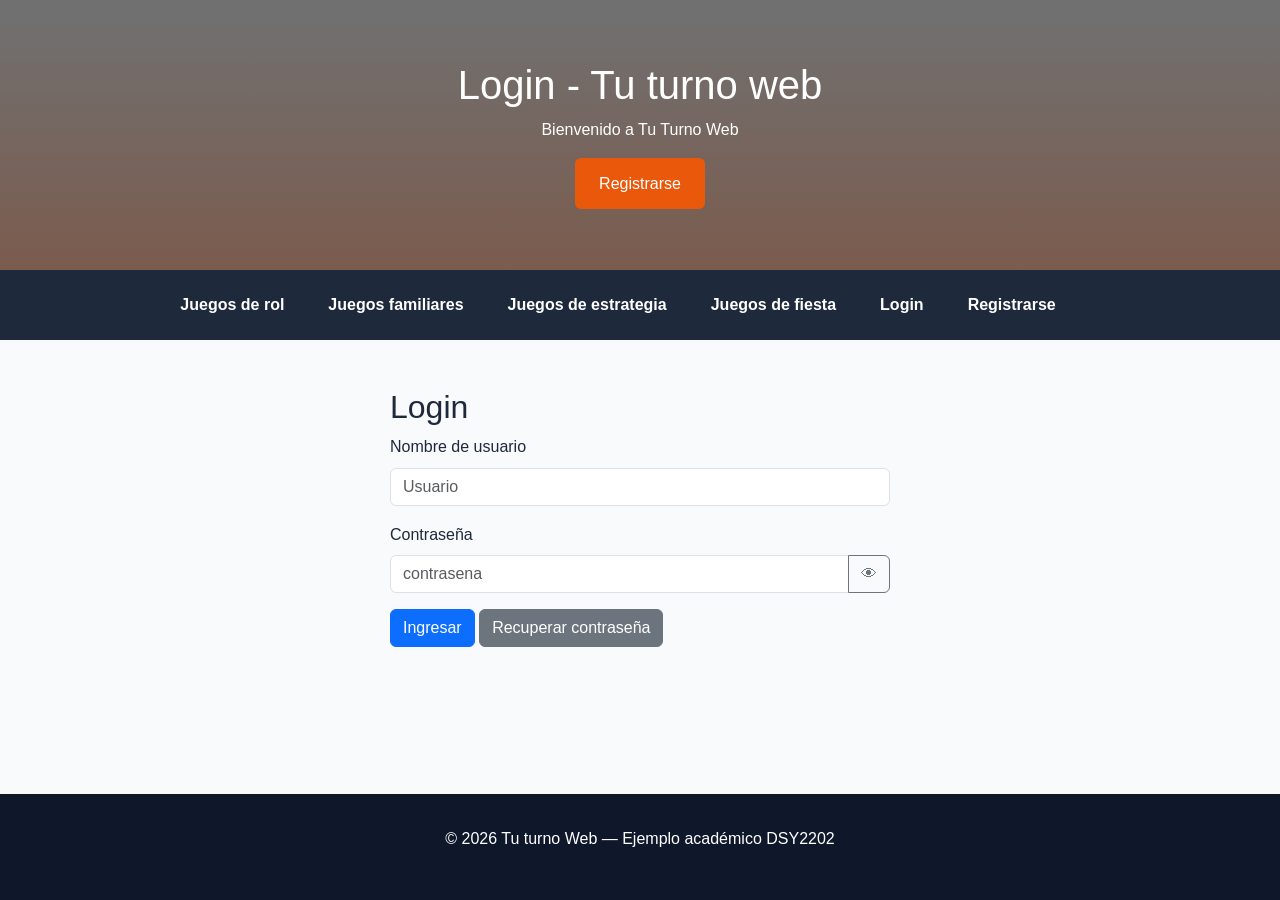
==== commit dc913714: "creacion vista usuario" ====
--- a/juegos-estrategia.html
+++ b/juegos-estrategia.html
@@ -15,14 +15,30 @@
                 <a href="registro.html" class="boton-principal">Registrarse</a>
             </div>
         </header>
-        <nav class="navegacion">
-            <a href="index.html">Volver al inicio</a>
-            <a href="juegos-rol.html">juegos de rol</a>
-            <a href="juegos-familiares.html">Juegos familiares</a>
-            <a href="juegos-estrategia.html">Juegos de estrategia</a>
-            <a href="juegos-fiesta.html">Juegos de fiesta</a>
-            <a href="login.html">Login</a>
-            <a href="registro.html">Registrarse</a>
+       <nav class="navbar navbar-expand-xl navegacion">
+            <div class="container-fluid">
+                <button class="navbar-toggler" type="button" data-bs-toggle="collapse" data-bs-target="#navMenu">
+                    <span class="navbar-toggler-icon"></span>
+                </button>
+                <div class="collapse navbar-collapse" id="navMenu">
+                    <ul class="navbar-nav mx-auto">
+                        <li class="nav-item"><a class="nav-link" href="juegos-rol.html">Juegos de rol</a></li>
+                        <li class="nav-item"><a class="nav-link" href="juegos-familiares.html">Juegos familiares</a></li>
+                        <li class="nav-item"><a class="nav-link" href="juegos-estrategia.html">Juegos de estrategia</a></li>
+                        <li class="nav-item"><a class="nav-link" href="juegos-fiesta.html">Juegos de fiesta</a></li>
+                        <li class="nav-item"><a class="nav-link" href="login.html" id="btn-login">Login</a></li>
+                        <li class="nav-item"><a class="nav-link" href="registro.html" id="btn-registro">Registrarse</a></li>
+                        <li class="nav-item"><a class="nav-link" id="usuario-activo"></a></li>
+                        <li class="nav-item" id="li-cerrar-sesion" style="display:none">
+                            <a class="nav-link" href="#" id="btn-cerrar-sesion">Cerrar sesión</a>
+                        </li>
+                        <li class="nav-item" id="li-perfil" style="display:none">
+                            <a class="nav-link" href="vista_usuario/perfil.html" id="btn-perfil">Mi perfil</a>
+                        </li>
+                        <li class="nav-item"><a class="nav-link" href="vista_usuario/carrito.html">🛒 Carrito</a></li>
+                    </ul>
+                </div>
+            </div>
         </nav>
 
         <main>
@@ -48,6 +64,11 @@
                                 </p>
                                 <p class="precio-lista"> $39.990</p>
                                 <p class="descuento-lista">10% con pagos en transferencia</p>
+                                 <button class="btn btn-primary btn-agregar-carro"
+                                    data-nombre="EXIT: El laberinto maldito"
+                                    data-precio="39990"
+                                    data-imagen="img/ExitLaberintoMaldito .webp">🛒 Agregar al carrito
+                                </button>
                             </div>
                         </article>
 
@@ -63,6 +84,11 @@
                                 </p>
                                 <p class="precio-lista">$29.990</p>
                                 <p class="descuento-lista">Sin descuento</p>
+                                <button class="btn btn-primary btn-agregar-carro"
+                                    data-nombre="CATAN"
+                                    data-precio="29990"
+                                    data-imagen="img/catan .webp">🛒 Agregar al carrito
+                                </button>
                             </div>
                         </article>
                         <article class="tarjeta-lista">
@@ -77,6 +103,11 @@
                                 </p>
                                 <p class="precio-lista">$17.990</p>
                                 <p class="descuento-lista">Sin descuento</p>
+                                  <button class="btn btn-primary btn-agregar-carro"
+                                    data-nombre="La Tripulación: Misión Mar Profundo"
+                                    data-precio="17990"
+                                    data-imagen="img/tripulacion .webp">🛒 Agregar al carrito
+                                </button>
                             </div>
 
                         </article>
@@ -131,5 +162,8 @@
             <p>© 2026 Tu turno Web — Ejemplo académico DSY2202</p>
         </footer>
         <script src="https://cdn.jsdelivr.net/npm/bootstrap@5.3.0/dist/js/bootstrap.bundle.min.js"></script>
+        <script src="../js/session.js"></script>
+        <script src="../js/vista_usuario/perfil.js"></script>
+        <script src="js/vista_usuario/carrito.js"></script>
     </body>
 </html>
--- a/css/style.css
+++ b/css/style.css
@@ -79,6 +79,7 @@
 
 .navegacion a{
   color: var(--color-texto-claro);
+  background-color: var(--color-texto-oscuro);
   text-decoration: none;
   margin: 0 14px;
   font-weight: bold;
@@ -90,6 +91,13 @@
 }
 
 .seccion.nosotros {
+    background-color: var(--color-header);
+    color: var(--color-texto-claro);
+    text-align: center;
+    padding: 2rem 0;
+}
+
+.seccion.carro {
     background-color: var(--color-header);
     color: var(--color-texto-claro);
     text-align: center;
@@ -302,7 +310,62 @@
 .recuperar-contrasena .contenedor {
     max-width: 500px;
     padding: 3rem 0;
-}   
+} 
+
+#usuario-activo {
+    color: var(--color-texto-claro);
+    font-weight: bold;
+    line-height: 1.5;
+    padding: 0.5rem;
+}
+
+.seccion.perfil .contenedor {
+    max-width: 500px;
+    padding: 3rem 0;
+}
+
+#formulario-perfil {
+    background-color: var(--color-fondo);
+    padding: 3rem 0;
+}
+.navegacion {
+    background-color: var(--color-texto-oscuro);
+}
+
+.navegacion .nav-link {
+    color: var(--color-texto-claro) !important;
+    font-weight: bold;
+}
+
+.navegacion .nav-link:hover {
+    color: var(--color-acento) !important;
+}
+
+.navbar-toggler {
+    border-color: var(--color-texto-claro);
+}
+
+.navbar-toggler-icon {
+    filter: invert(1); /* hace el ícono blanco */
+}
+.seccion.carro .card img {
+    height: 150px;
+    object-fit: contain;
+}
+
+.seccion.carro .card {
+    max-width: 800px;
+    margin: 0 auto 1rem auto;
+}
+
+.seccion.carro .card img {
+    height: 80px;
+    object-fit: contain;
+}
+
+.seccion.carro .row {
+    min-height: unset;
+}
 /*
     ANIMACIONES
 */
@@ -331,14 +394,16 @@
 @media (max-width: 768px) {
 
     /* Nav en columna */
-    .navegacion {
-        display: flex;
-        flex-direction: column;
-        gap: 8px;
+    .navegacion .nav-link {
+        padding: 0.3rem 0.5rem;
     }
 
     .navegacion a {
         margin: 4px 0;
+    }
+
+     #usuario-activo {
+        font-size: 0.8rem;
     }
 
     /* Header más pequeño */
